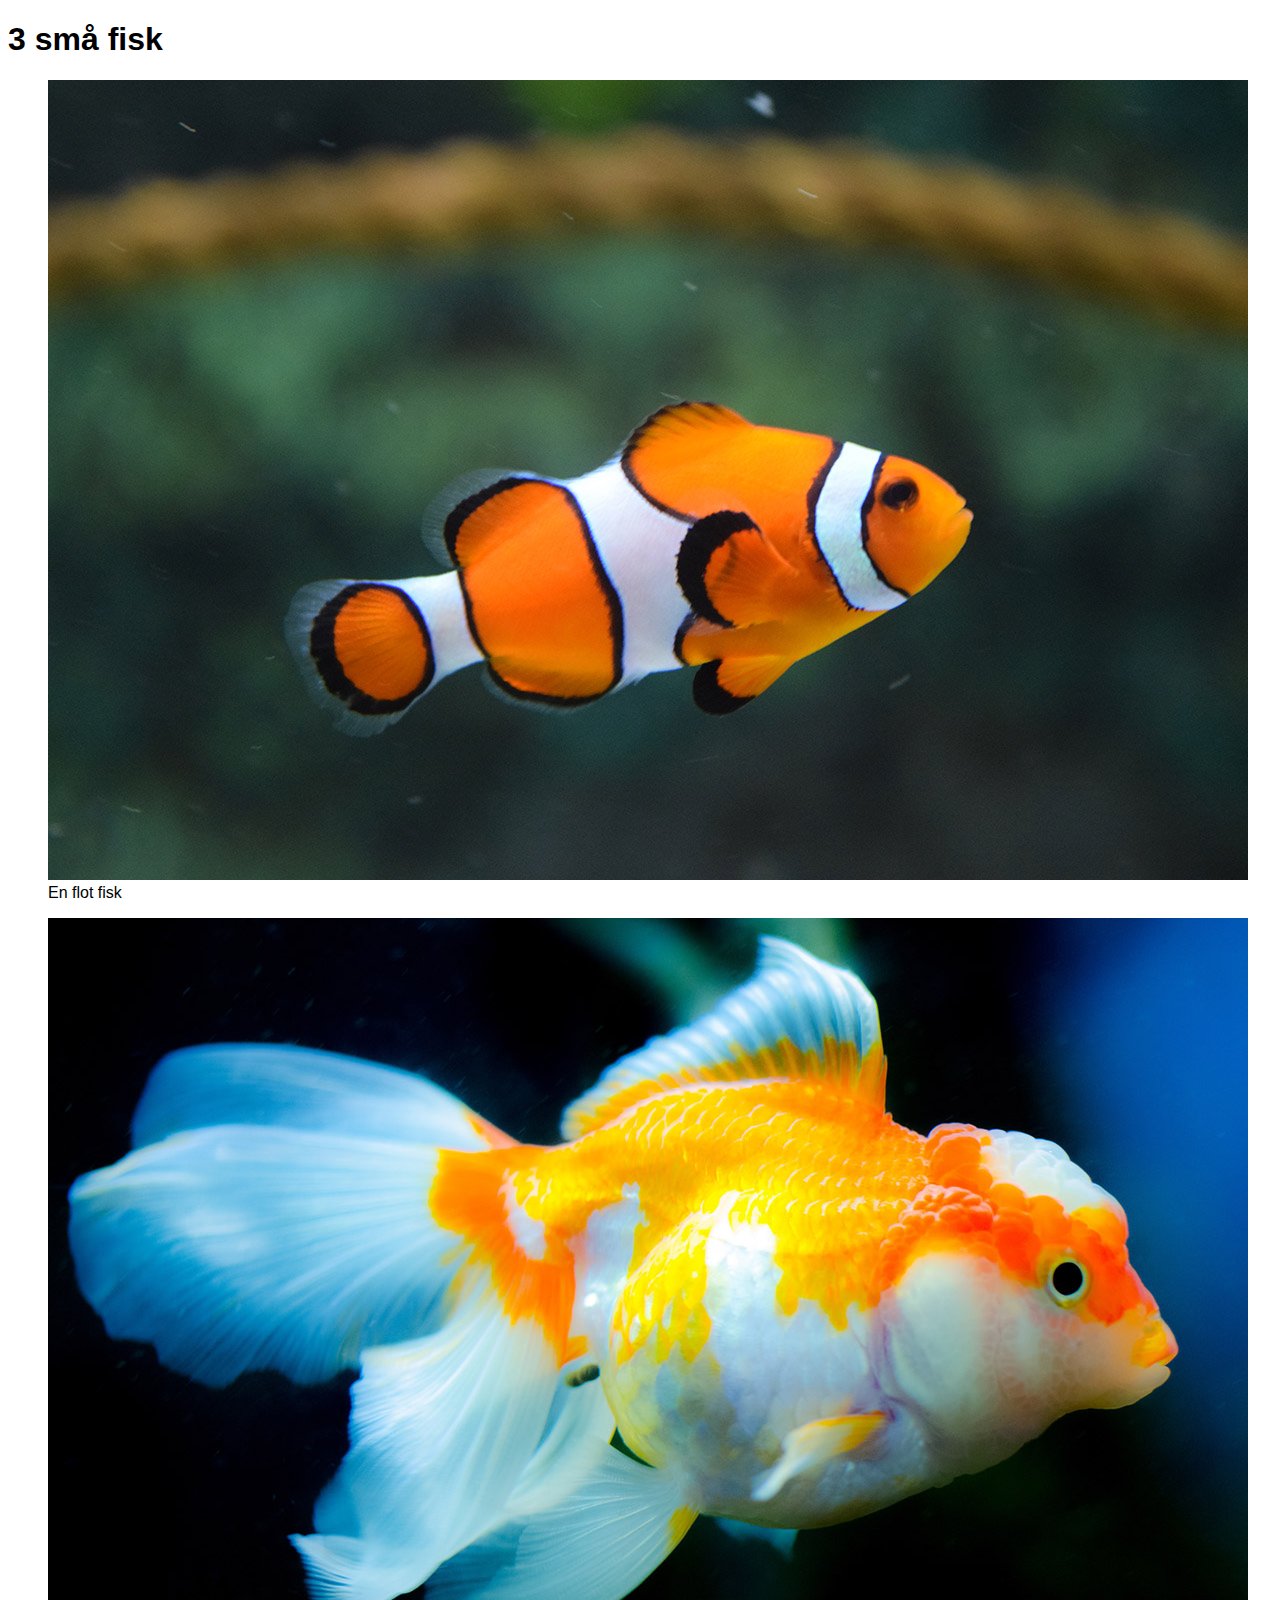
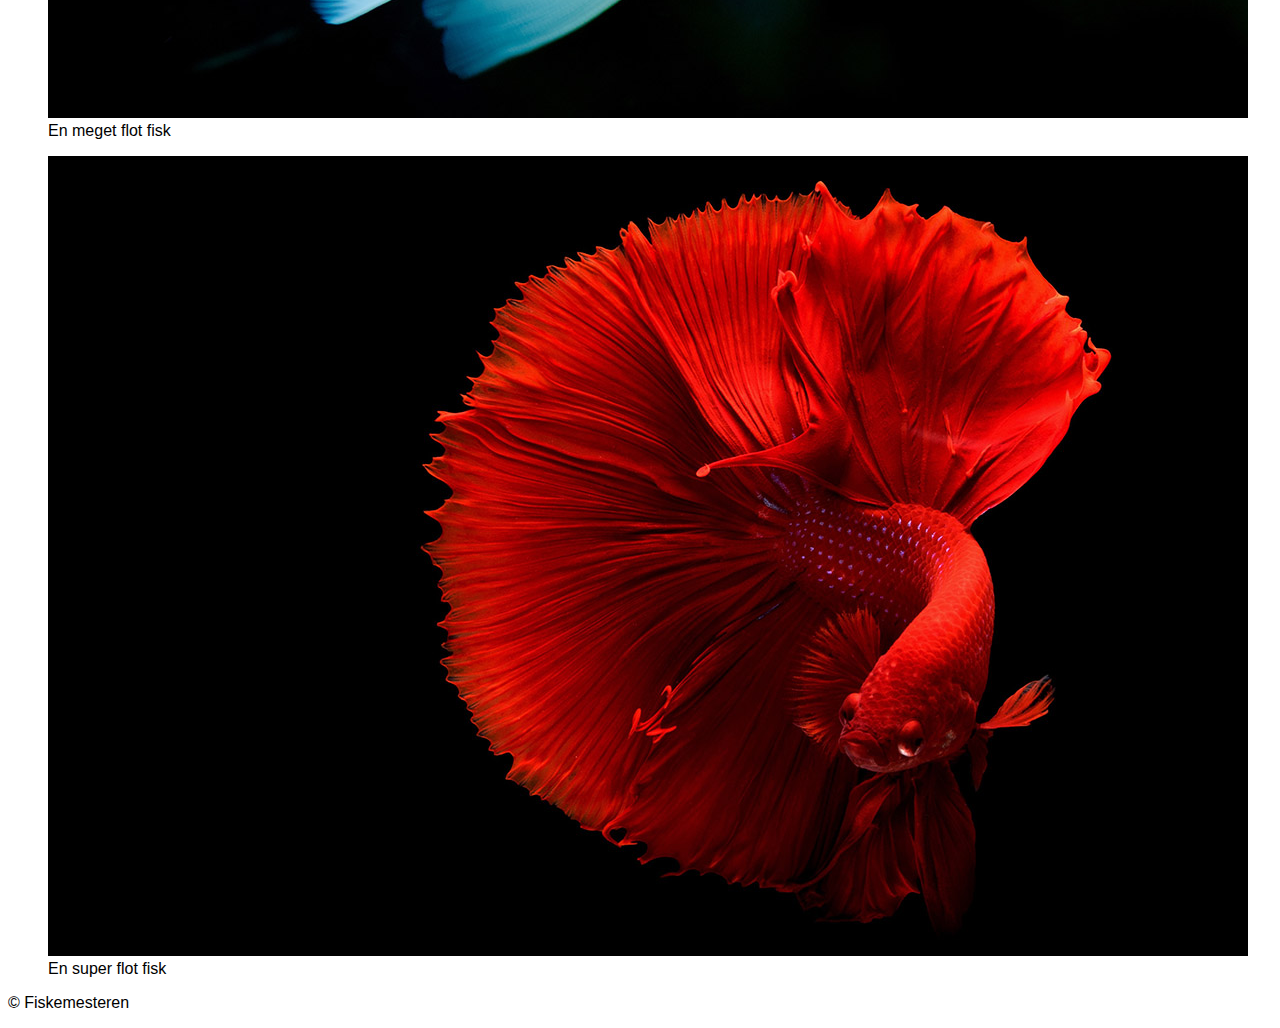
==== exercise/breakpoints.html @ dd4b40d0 "update" ====
<!DOCTYPE html>
<html lang="da">
<head>
    <title>Øvelse: Breakpoints</title>
    
    <!-- dansk alfabet tilladt -->
    <meta charset="UTF-8">
    
    <!-- link til eksternt stylesheet -->
    <link rel="stylesheet" href="style.css">
</head>
<body>
    <header>
        <h1>3 små fisk</h1>
    </header>
   <main>
        <figure>
            <img src="img/fish-1.jpg" alt="Fisk">
            <figcaption>En flot fisk</figcaption>
        </figure>
        <figure>
            <img src="img/fish-2.jpg" alt="Fisk">
            <figcaption>En meget flot fisk</figcaption>
        </figure>
        <figure>
            <img src="img/fish-3.jpg" alt="Fisk">
            <figcaption>En super flot fisk</figcaption>
        </figure>
   </main>
    <footer>
        <p>&copy; Fiskemesteren</p>
    </footer>
</body>
</html>
---- exercise/style.css ----
/* Styles til fiskesiden */

body {
    font-family: helvetica, arial, sans-serif;
}
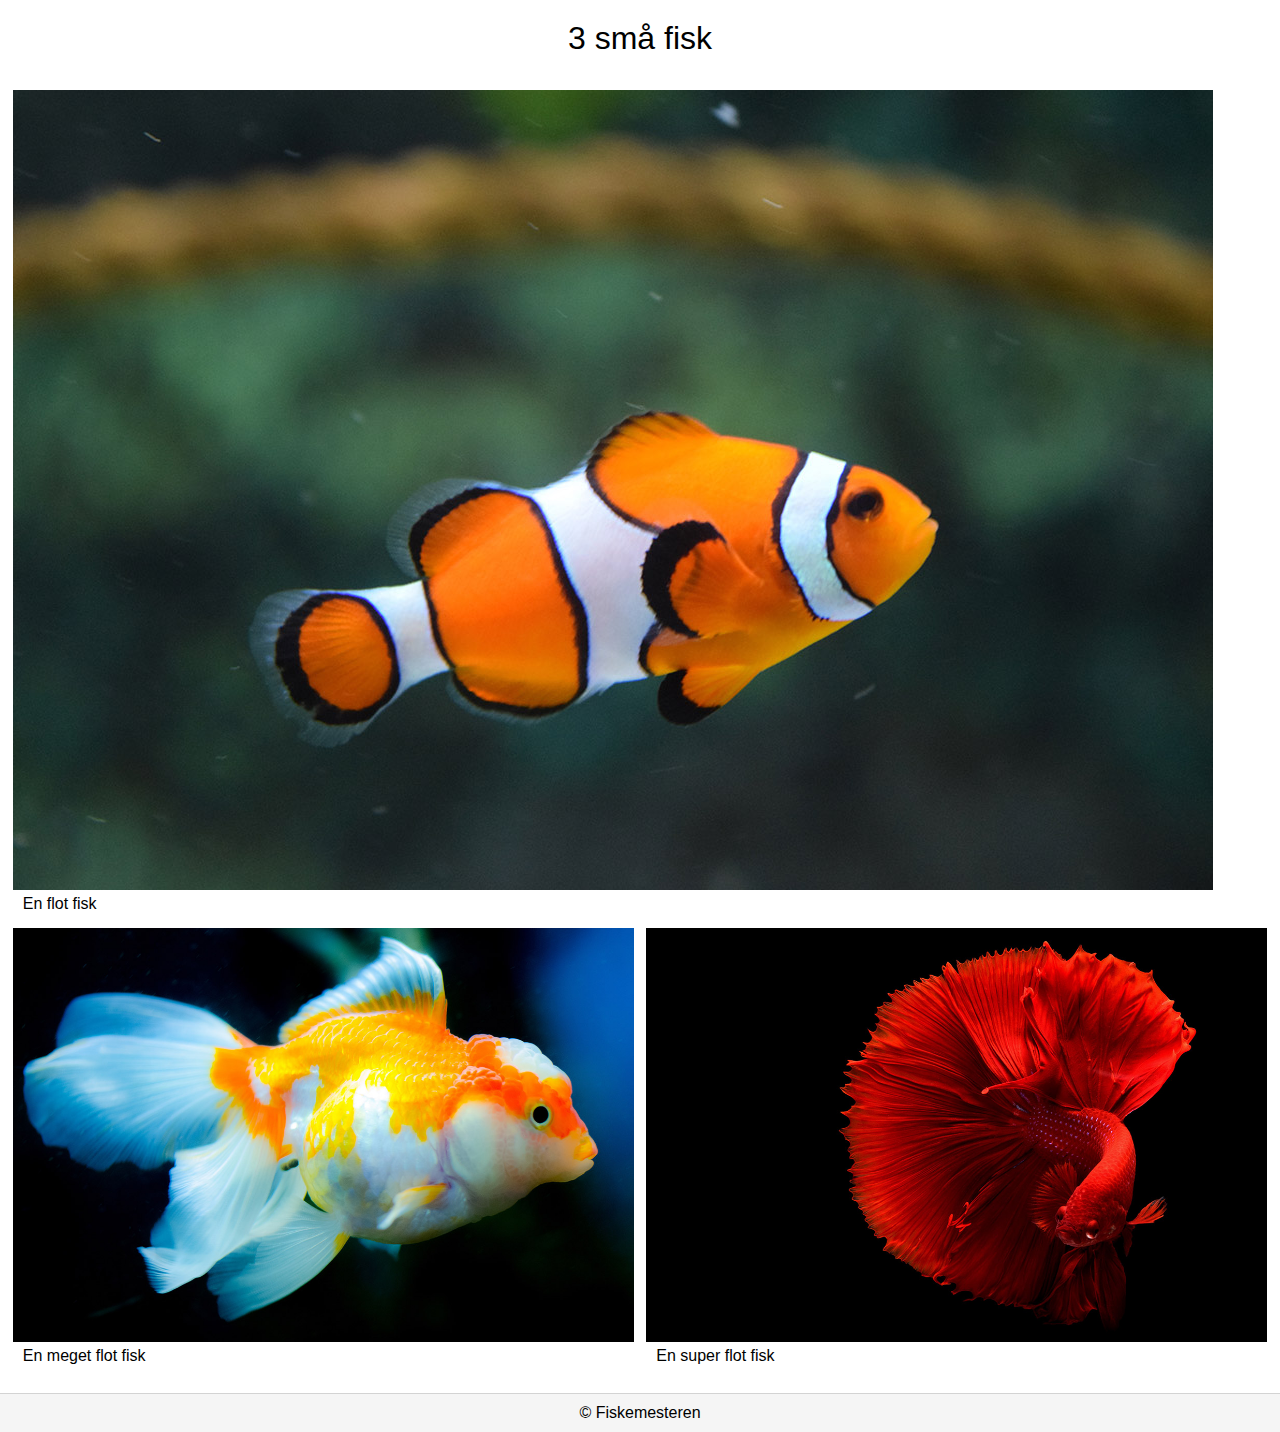
==== commit 362b32a3: "update" ====
--- a/exercise/breakpoints.html
+++ b/exercise/breakpoints.html
@@ -5,6 +5,9 @@
     
     <!-- dansk alfabet tilladt -->
     <meta charset="UTF-8">
+    
+    <!-- sætter viewport til at følge devicet skærmbredde og zoom-niveau til 1 (dvs. ingen zoom) -->
+    <meta name="viewport" content="width=device-width, initial-scale=1.0">
     
     <!-- link til eksternt stylesheet -->
     <link rel="stylesheet" href="style.css">
@@ -14,15 +17,15 @@
         <h1>3 små fisk</h1>
     </header>
    <main>
-        <figure>
+        <figure class="img-1" >
             <img src="img/fish-1.jpg" alt="Fisk">
             <figcaption>En flot fisk</figcaption>
         </figure>
-        <figure>
+        <figure class="img-2" >
             <img src="img/fish-2.jpg" alt="Fisk">
             <figcaption>En meget flot fisk</figcaption>
         </figure>
-        <figure>
+        <figure class="img-3" >
             <img src="img/fish-3.jpg" alt="Fisk">
             <figcaption>En super flot fisk</figcaption>
         </figure>
--- a/exercise/style.css
+++ b/exercise/style.css
@@ -1,5 +1,50 @@
 /* Styles til fiskesiden */
-
+* {
+    margin: 0;
+    padding: 0;
+}
 body {
     font-family: helvetica, arial, sans-serif;
-}+}
+img {
+    width: 100%;
+    height: auto;
+    display: block;
+}
+h1 {
+    text-align: center;
+    font-weight: 100;
+    margin: 20px 0;
+}
+figcaption {
+    margin: 5px 0 15px 10px;
+}
+footer {
+    background: whitesmoke;
+    padding: 10px;
+    border-top: 1px solid lightgray;
+}
+footer p {
+    text-align: center;
+}
+
+/* tablet */
+@media only screen and (min-width: 784px) {
+    main {
+        display: flex;
+        flex-wrap: wrap;
+        padding: 1%;
+        justify-content: space-between;
+    }
+    .img-2, .img-3 {
+        width: 49.5%;
+    }
+}
+
+/* desktop */
+
+
+
+
+
+
